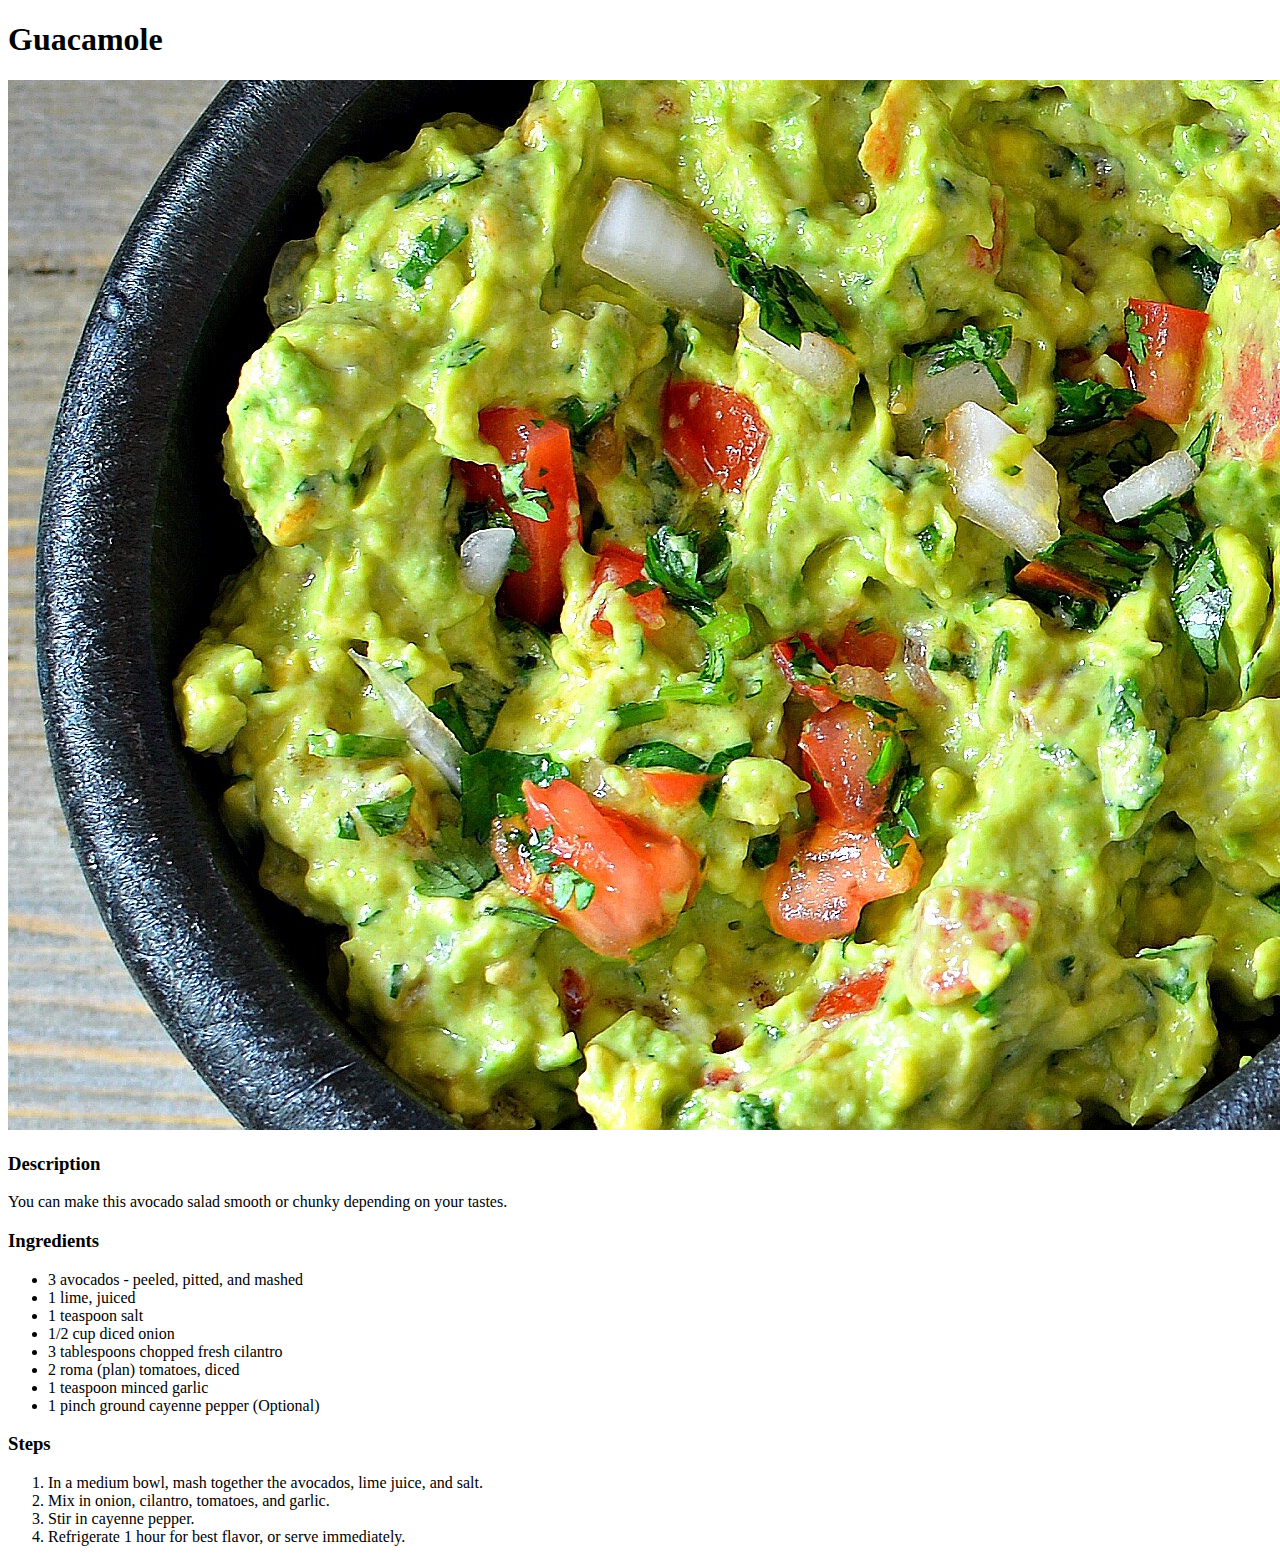
==== recipes/guacamole.html @ 7c8179be "Add index.html and recipes" ====
<!DOCTYPE html>
<html lang="en">
<head>
    <meta charset="UTF-8">
    <meta http-equiv="X-UA-Compatible" content="IE=edge">
    <meta name="viewport" content="width=device-width, initial-scale=1.0">
    <title>Guacamole Recipe</title>
</head>
<body>
    <h1>Guacamole</h1>
    <img src="img/guac.jpeg" alt="guacamole image">
    <h3>Description</h3>
    <p>You can make this avocado salad smooth or chunky depending on your tastes.</p>
    <h3>Ingredients</h3>
    <ul>
        <li>3 avocados - peeled, pitted, and mashed</li>
        <li>1 lime, juiced</li>
        <li>1 teaspoon salt</li>
        <li>1/2 cup diced onion</li>
        <li>3 tablespoons chopped fresh cilantro</li>
        <li>2 roma (plan) tomatoes, diced</li>
        <li>1 teaspoon minced garlic</li>
        <li>1 pinch ground cayenne pepper (Optional)</li>
    </ul>
    <h3>Steps</h3>
    <ol>
        <li>In a medium bowl, mash together the avocados, lime juice, and salt.</li>
        <li>Mix in onion, cilantro, tomatoes, and garlic.</li>
        <li>Stir in cayenne pepper.</li>
        <li>Refrigerate 1 hour for best flavor, or serve immediately.</li>
    </ol>
</body>
</html>
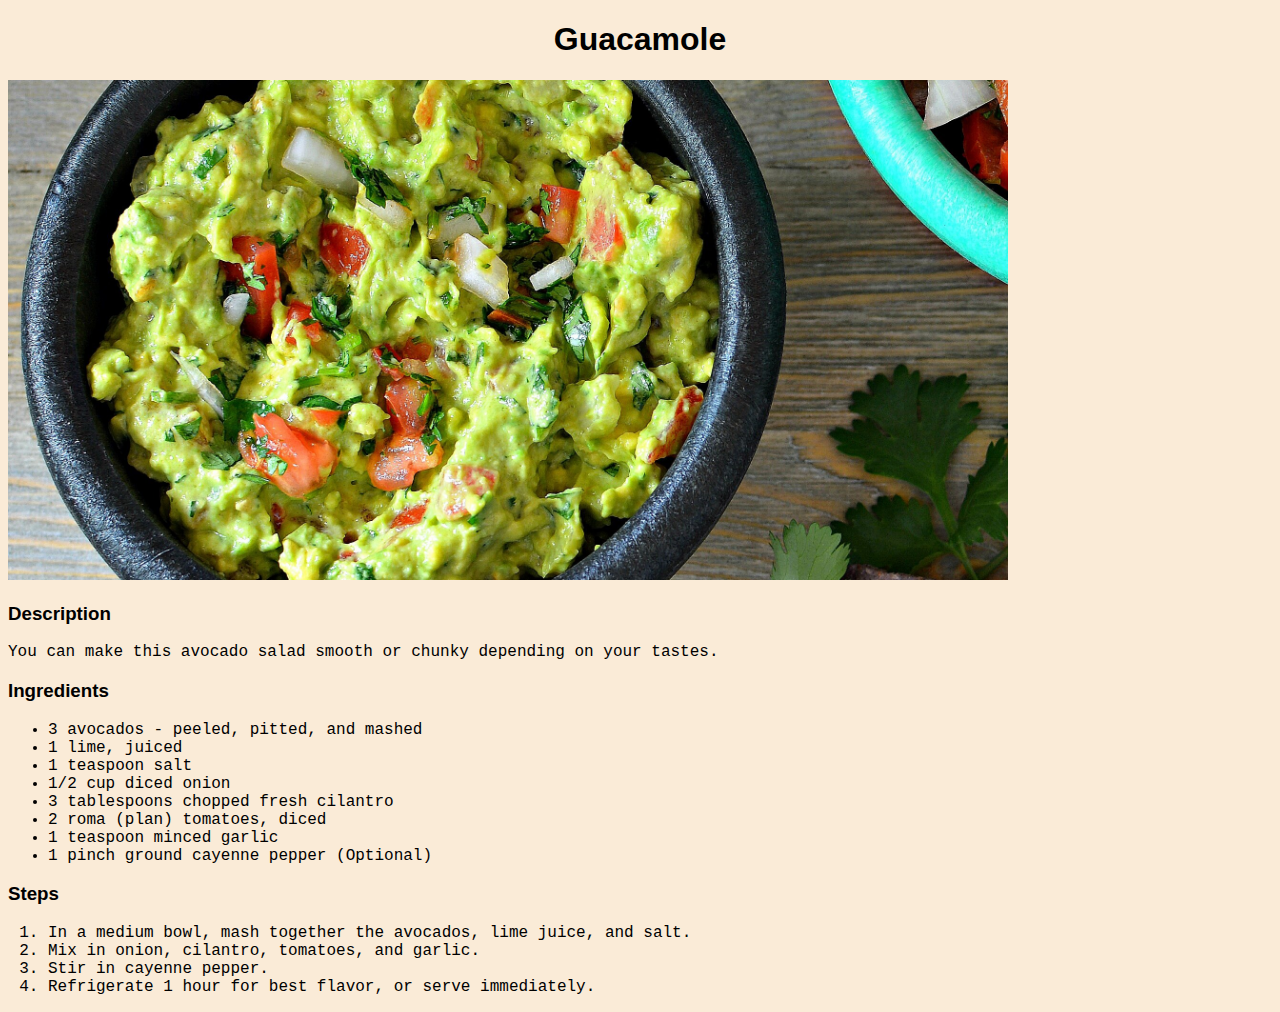
==== commit 24dac774: "Update files" ====
--- a/recipes/guacamole.html
+++ b/recipes/guacamole.html
@@ -5,6 +5,7 @@
     <meta http-equiv="X-UA-Compatible" content="IE=edge">
     <meta name="viewport" content="width=device-width, initial-scale=1.0">
     <title>Guacamole Recipe</title>
+    <link rel="stylesheet" href="css/style.css" />
 </head>
 <body>
     <h1>Guacamole</h1>
--- a/recipes/css/style.css
+++ b/recipes/css/style.css
@@ -0,0 +1,21 @@
+* {
+    background-color: antiquewhite;
+}
+
+p, li{
+    font-family: 'Courier New', Courier, monospace;
+}
+
+h1 {
+    text-align: center;
+    font-family: Helvetica, sans-serif;
+}
+
+h3 {
+    font-family: Helvetica, sans-serif;
+}
+
+img {
+    width: 1000px;
+    height: auto;
+}